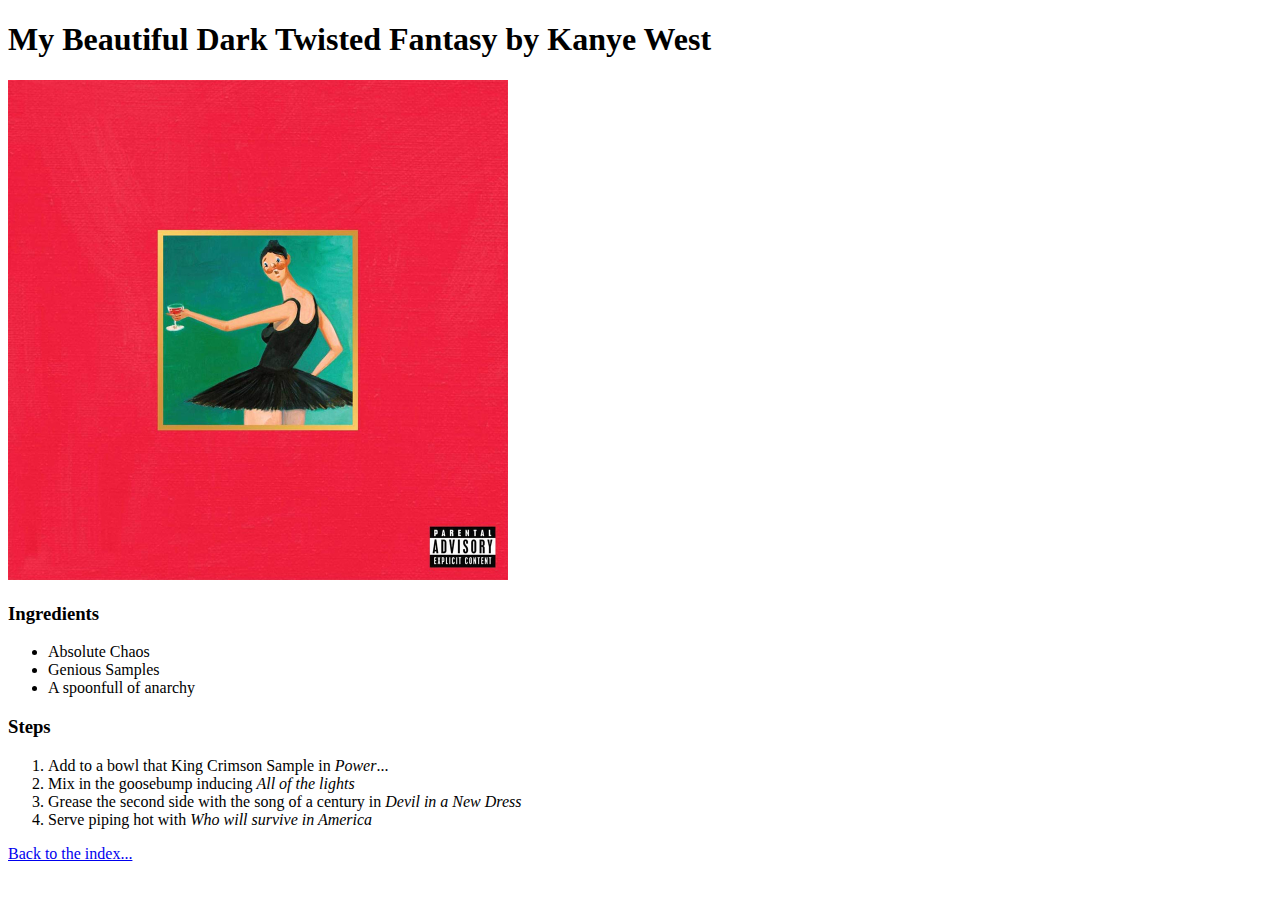
==== recipes/mbdtf.html @ dd5bcf73 "Add finished recipe project" ====
<!DOCTYPE html>
<html lang="en">
<head>
    <meta charset="UTF-8">
    <meta name="viewport" content="width=device-width, initial-scale=1.0">
    <title>Odin-Recipes: My Beautiful Dark Twisted Fantasy</title>
</head>
<body>
    <h1>My Beautiful Dark Twisted Fantasy by Kanye West</h1>
    <img src="../images/mbdtf.jpg" alt="My Beautiful Dark Twisted Fantasy by Kanye West" width="500px">
    <h3>Ingredients</h3>
    <ul>
        <li>Absolute Chaos</li>
        <li>Genious Samples</li>
        <li>A spoonfull of anarchy</li>
    </ul>
    <h3>Steps</h3>
    <ol>
        <li>Add to a bowl that King Crimson Sample in <em>Power</em>...</li>
        <li>Mix in the goosebump inducing <em>All of the lights</em></li>
        <li>Grease the second side with the song of a century in <em>Devil in a New Dress</em></li>
        <li>Serve piping hot with <em>Who will survive in America</em></li>
    </ol>
    <a href="../index.html">Back to the index...</a>
</body>
</html>
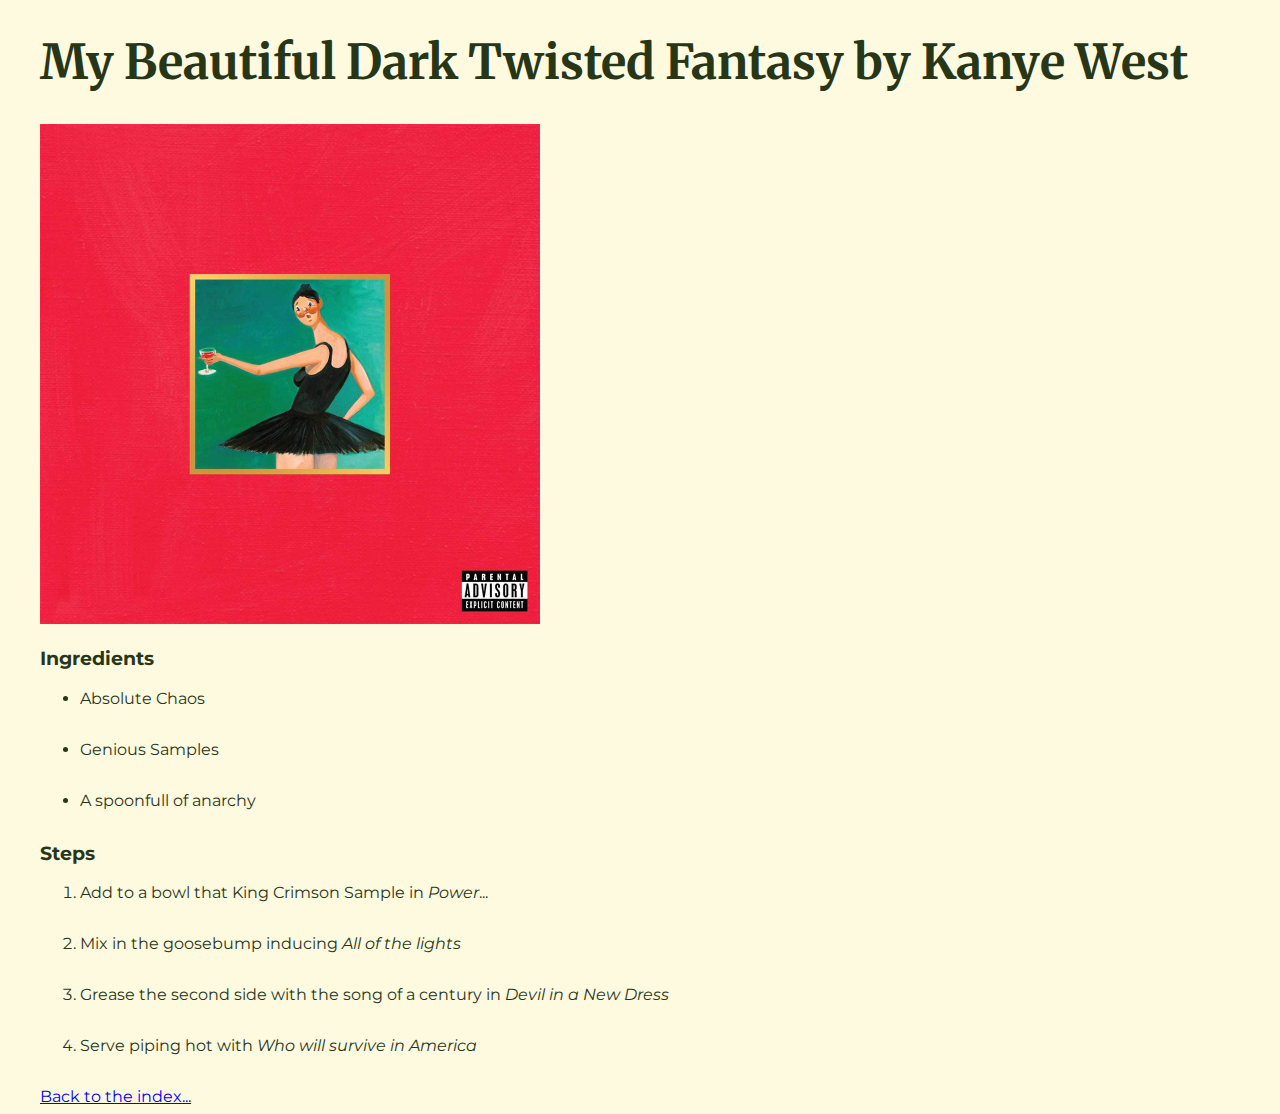
==== commit 38216fc6: "Add styling to the original assignment" ====
--- a/recipes/mbdtf.html
+++ b/recipes/mbdtf.html
@@ -3,6 +3,7 @@
 <head>
     <meta charset="UTF-8">
     <meta name="viewport" content="width=device-width, initial-scale=1.0">
+    <link rel="stylesheet" href="../style.css">
     <title>Odin-Recipes: My Beautiful Dark Twisted Fantasy</title>
 </head>
 <body>
--- a/style.css
+++ b/style.css
@@ -0,0 +1,37 @@
+@import url('https://fonts.googleapis.com/css2?family=Merriweather:wght@400;700&family=Montserrat:wght@400;700&display=swap');
+
+/* 
+font-family: 'Montserrat', sans-serif; */
+
+body{
+    background-color: #fefae0;
+    color: #283618;
+    font-family: 'Montserrat', sans-serif;
+    margin-left: 40px;
+}
+
+h1{
+    font-family: 'Merriweather', serif;
+    font-size: 48px;
+    
+}
+
+.left-mar{
+    margin-left: 40px;
+}
+
+.title-img{
+    
+}
+
+
+
+.title-page-list li{
+    list-style-type: none;
+    font-size: 24px;
+    
+}
+
+li{
+    margin-bottom: 2rem;
+}